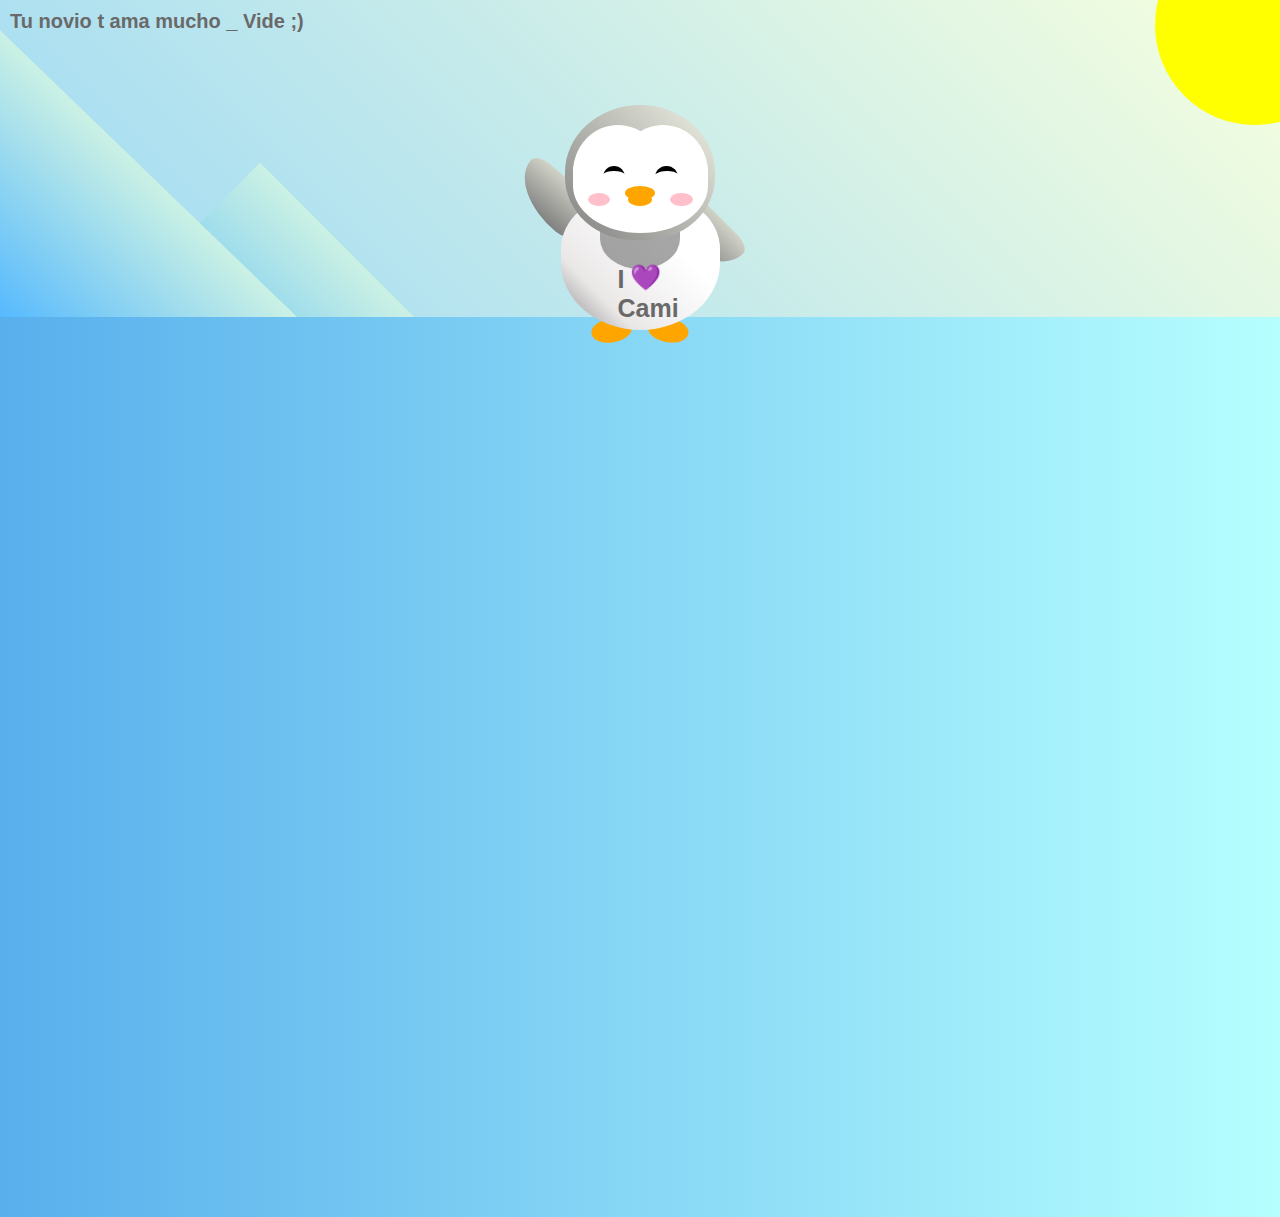
==== 19-learn-css-transforms-by-building-a-penguin/index.html @ 717a322a "Arreglo numeracion" ====
<!DOCTYPE html>
<html lang="en">
<head>
    <meta charset="UTF-8" />
    <link rel="stylesheet" href="./styles.css" />
    <title>Penguin</title>
    <meta name="viewport" content="width=device-width, initial-scale=1.0" />
</head>

<body>
    <div class="left-mountain"></div>
    <div class="back-mountain"></div>
    <div class="sun"></div>
    <div class="penguin">
        <div class="penguin-head">
            <div class="face left"></div>
            <div class="face right"></div>
            <div class="chin"></div>
            <div class="eye left">
                <div class="eye-lid"></div>
            </div>
            <div class="eye right">
                <div class="eye-lid"></div>
            </div>
            <div class="blush left"></div>
            <div class="blush right"></div>
            <div class="beak top"></div>
            <div class="beak bottom"></div>
        </div>
        <div class="shirt">
            <div>💜</div>
            <p>I Cami</p>
        </div> 
        <div class="penguin-body">
            <div class="arm left"></div>
            <div class="arm right"></div>
            <div class="foot left"></div>
            <div class="foot right"></div>
        </div>
    </div>

    <div class="ground"></div>
    <footer>
        <p class="frase">Tu novio t ama mucho _ Vide ;)</p>
    </footer>
</body>
</html>
---- 19-learn-css-transforms-by-building-a-penguin/styles.css ----
:root {
    --penguin-face: white;
    --penguin-picorna: orange;
    --penguin-skin: gray;
}

body {
    background: linear-gradient(45deg, rgb(118, 201, 255), rgb(247, 255, 222));
    margin: 0;
    padding: 0;
    width: 100%;
    height: 100vh;
    overflow: hidden;
}

.left-mountain {
    width: 300px;
    height: 300px;
    background: linear-gradient(rgb(203, 241, 228), rgb(80, 183, 255));
    position: absolute;
    transform: skew(0deg, 44deg);
    z-index: 2;
    margin-top: 100px;
}

.back-mountain {
    width: 300px;
    height: 300px;
    background: linear-gradient(rgb(203, 241, 228), rgb(47, 170, 255));
    position: absolute;
    z-index: 1;
    transform: rotate(45deg);
    left: 110px;
    top: 225px;
}

.sun {
    width: 200px;
    height: 200px;
    background-color: yellow;
    position: absolute;
    border-radius: 50%;
    top: -75px;
    right: -75px;
}

.penguin {
    width: 300px;
    height: 300px;
    margin: auto;
    margin-top: 75px;
    z-index: 4;
    position: relative;
    transition: transform 1s ease-in-out 0ms;
}

.penguin * {
    position: absolute;
}

.penguin:active {
    transform: scale(1.2);
    cursor: not-allowed;
}

.penguin-head {
    width: 50%;
    height: 45%;
    background: linear-gradient(
    45deg,
    var(--penguin-skin),
    rgb(239, 240, 228)
    );
    border-radius: 70% 70% 65% 65%;
    top: 10%;
    left: 25%;
    z-index: 1;
}

.face {
    width: 60%;
    height: 70%;
    background-color: var(--penguin-face);
    border-radius: 70% 70% 60% 60%;
    top: 15%;
}

.face.left {
    left: 5%;
}

.face.right {
    right: 5%;
}

.chin {
    width: 90%;
    height: 70%;
    background-color: var(--penguin-face);
    top: 25%;
    left: 5%;
    border-radius: 70% 70% 100% 100%;
}

.eye {
    width: 15%;
    height: 17%;
    background-color: black;
    top: 45%;
    border-radius: 50%;
}

.eye.left {
    left: 25%;
}

.eye.right {
    right: 25%;
}

.eye-lid {
    width: 150%;
    height: 100%;
    background-color: var(--penguin-face);
    top: 25%;
    left: -23%;
    border-radius: 50%;
}

.blush {
    width: 15%;
    height: 10%;
    background-color: pink;
    top: 65%;
    border-radius: 50%;
}

.blush.left {
    left: 15%;
}

.blush.right {
    right: 15%;
}

.beak {
    height: 10%;
    background-color: var(--penguin-picorna);
    border-radius: 50%;
}

.beak.top {
    width: 20%;
    top: 60%;
    left: 40%;
}

.beak.bottom {
    width: 16%;
    top: 65%;
    left: 42%;
}

.shirt {
    font: bold 25px Helvetica, sans-serif;
    top: 165px;
    left: 127.5px;
    z-index: 1;
    color: #6a6969;
}

.shirt div {
    font-weight:  initial;
    top: 22.5px;
    left: 12px;
}

.penguin-body {
    width: 53%;
    height: 45%;
    background: linear-gradient(
    45deg,
    rgb(134, 133, 133) 0%,
    rgb(234, 231, 231) 25%,
    white 67%
    );
    border-radius: 80% 80% 100% 100%;
    top: 40%;
    left: 23.5%;
}

.penguin-body::before {
    content: "";
    position: absolute;
    width: 50%;
    height: 45%;
    background-color: var(--penguin-skin);
    top: 10%;
    left: 25%;
    border-radius: 0% 0% 100% 100%;
    opacity: 70%;
}

.arm {
    width: 30%;
    height: 60%;
    background: linear-gradient(
    90deg,
    var(--penguin-skin),
    rgb(209, 210, 199)
    );
    border-radius: 30% 30% 30% 120%;
    z-index: -1;
}

.arm.left {
    top: 35%;
    left: 5%;
    transform-origin: top left; 
    transform: rotate(130deg) scaleX(-1);
    animation: 3s linear infinite wave;
}

.arm.right {
    top: 0%;
    right: -5%;
    transform: rotate(-45deg);
}

@keyframes wave {
    10% {
    transform: rotate(110deg) scaleX(-1);
    }
    20% {
    transform: rotate(130deg) scaleX(-1);
    }
    30% {
    transform: rotate(110deg) scaleX(-1);
    }
    40% {
    transform: rotate(130deg) scaleX(-1);
    }
}

.foot {
    width:  15%;
    height: 30%;
    background-color: var(--penguin-picorna);
    top: 85%;
    border-radius: 50%;
    z-index: -1;
}

.foot.left {
    left: 25%;
    transform: rotate(80deg);
}

.foot.right {
    right: 25%;
    transform: rotate(-80deg);
}

.ground {
    width: 100vw;
    height: 100vh;
    background: linear-gradient(90deg, rgb(88, 175, 236), rgb(182, 255, 255));
    z-index: 3;
    position: absolute;
    margin-top: -58px;
}

.frase {
    position: absolute;
    font: bold 20px Helvetica, sans-serif;
    top: -10px;
    left: 10px;
    z-index: 11;
    color: #6a6969;
}
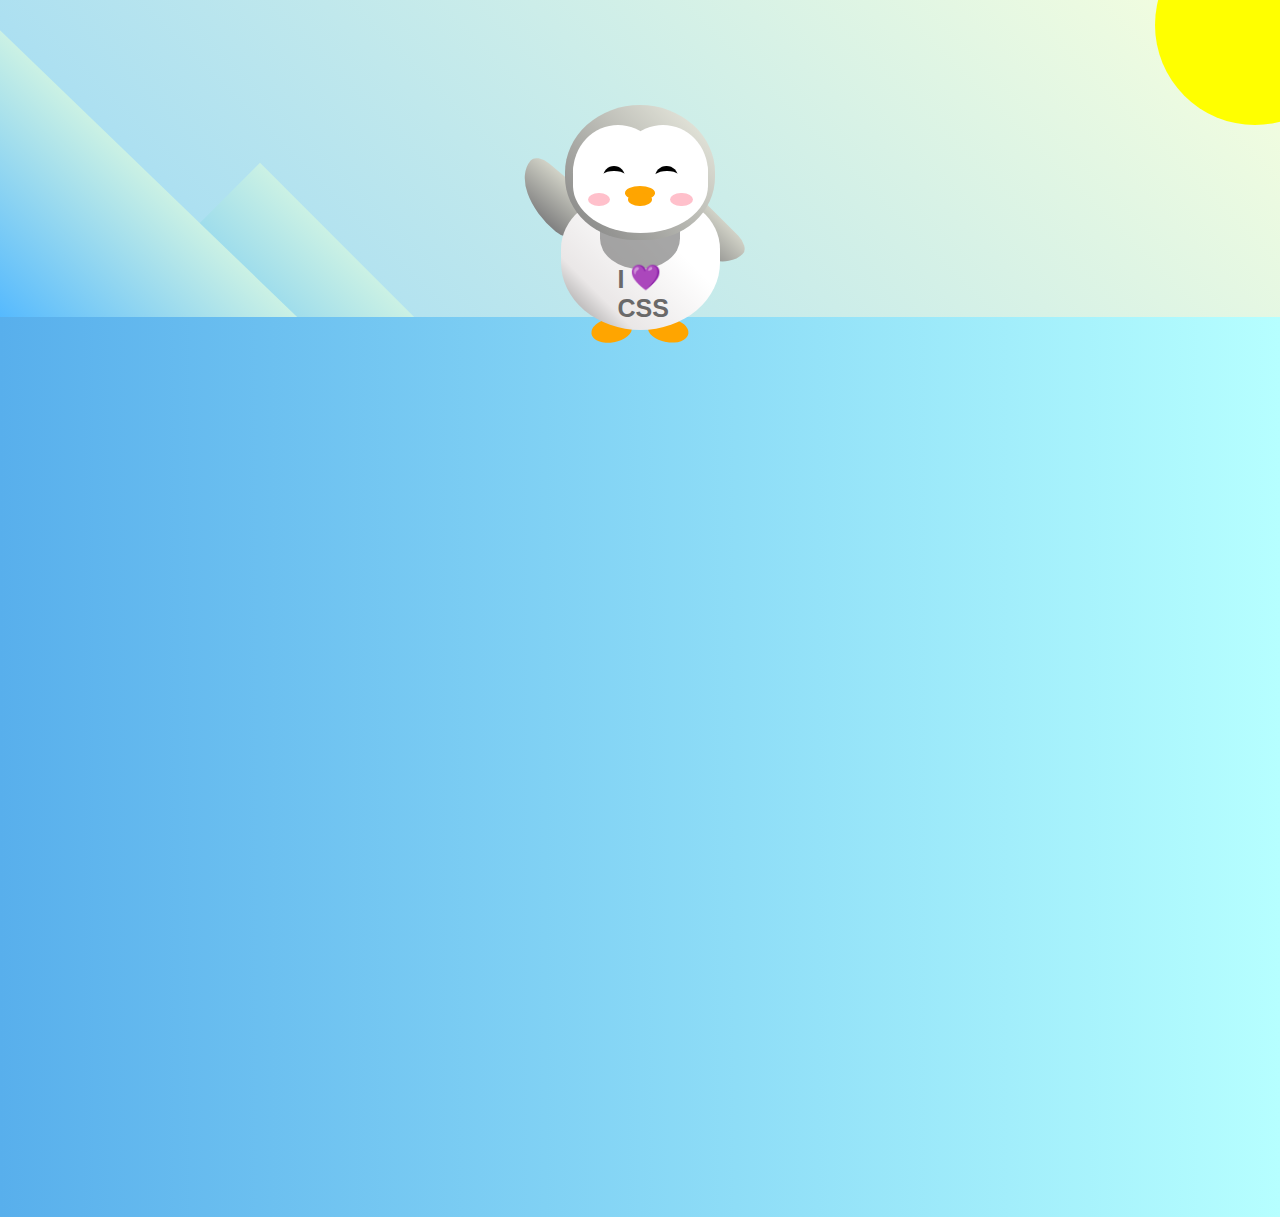
==== commit eca8be30: "Subo penguin transformation" ====
--- a/19-learn-css-transforms-by-building-a-penguin/index.html
+++ b/19-learn-css-transforms-by-building-a-penguin/index.html
@@ -29,7 +29,7 @@
         </div>
         <div class="shirt">
             <div>💜</div>
-            <p>I Cami</p>
+            <p>I CSS</p>
         </div> 
         <div class="penguin-body">
             <div class="arm left"></div>
@@ -40,8 +40,5 @@
     </div>
 
     <div class="ground"></div>
-    <footer>
-        <p class="frase">Tu novio t ama mucho _ Vide ;)</p>
-    </footer>
 </body>
 </html>--- a/19-learn-css-transforms-by-building-a-penguin/styles.css
+++ b/19-learn-css-transforms-by-building-a-penguin/styles.css
@@ -269,12 +269,3 @@
     position: absolute;
     margin-top: -58px;
 }
-
-.frase {
-    position: absolute;
-    font: bold 20px Helvetica, sans-serif;
-    top: -10px;
-    left: 10px;
-    z-index: 11;
-    color: #6a6969;
-}
